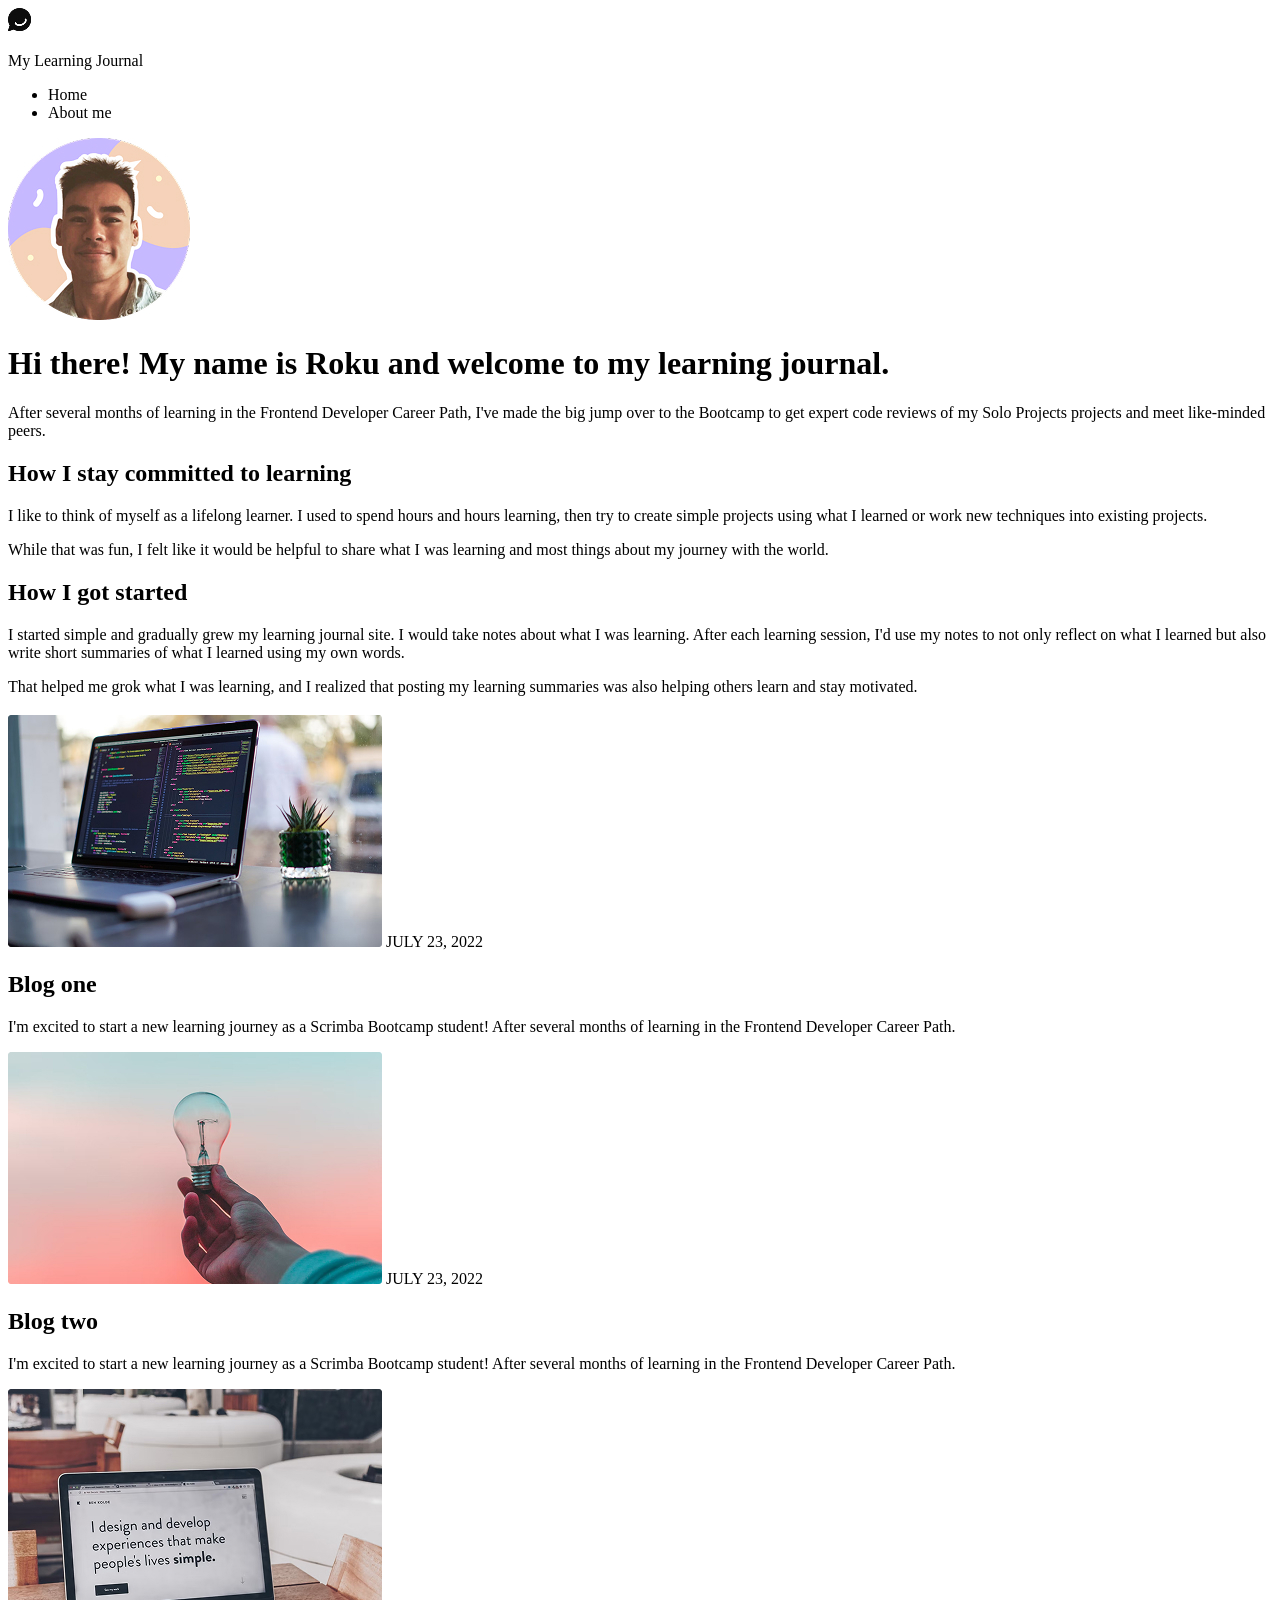
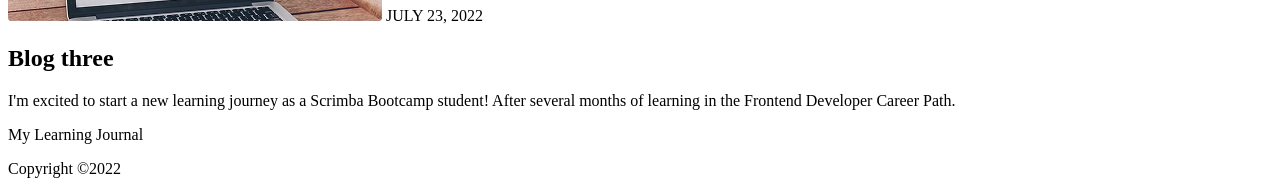
==== about.html @ 164fa24b "Update about.html" ====
<!doctype html>
<html lang="en">
  <head>
    <meta charset="UTF-8" />
    <meta name="viewport" content="width=device-width, initial-scale=1.0" />
    <title>About me</title>
  </head>
  <body>
    <header>
      <div class="logo">
        <img src="./images/logo.jpg" alt="logo" />
        <p>My Learning Journal</p>
      </div>

      <nav>
        <ul>
          <li>Home</li>
          <li>About me</li>
        </ul>
      </nav>
    </header>

    <main>
      <img src="./images/pfp.jpg" alt="" />
      <h1>Hi there! My name is Roku and welcome to my learning journal.</h1>
      <p>
        After several months of learning in the Frontend Developer Career Path,
        I've made the big jump over to the Bootcamp to get expert code reviews
        of my Solo Projects projects and meet like-minded peers.
      </p>

      <h2>How I stay committed to learning</h2>
      <p>
        I like to think of myself as a lifelong learner. I used to spend hours
        and hours learning, then try to create simple projects using what I
        learned or work new techniques into existing projects.
      </p>
      <p>
        While that was fun, I felt like it would be helpful to share what I was
        learning and most things about my journey with the world.
      </p>
      <h2>How I got started</h2>
      <p>
        I started simple and gradually grew my learning journal site. I would
        take notes about what I was learning. After each learning session, I'd
        use my notes to not only reflect on what I learned but also write short
        summaries of what I learned using my own words.
      </p>
      <p>
        That helped me grok what I was learning, and I realized that posting my
        learning summaries was also helping others learn and stay motivated.
      </p>

      <div class="recent-posts">
        <h2></h2>
        <div class="article-listing">
          <section>
            <img src="./images/article-image-01.jpg" alt="" />
            <date>JULY 23, 2022</date>
            <h2>Blog one</h2>
            <p>
              I'm excited to start a new learning journey as a Scrimba Bootcamp
              student! After several months of learning in the Frontend
              Developer Career Path.
            </p>
          </section>

          <section>
            <img src="./images/article-image-02.jpg" alt="" />
            <date>JULY 23, 2022</date>
            <h2>Blog two</h2>
            <p>
              I'm excited to start a new learning journey as a Scrimba Bootcamp
              student! After several months of learning in the Frontend
              Developer Career Path.
            </p>
          </section>

          <section>
            <img src="./images/article-image-03.jpg" alt="" />
            <date>JULY 23, 2022</date>
            <h2>Blog three</h2>
            <p>
              I'm excited to start a new learning journey as a Scrimba Bootcamp
              student! After several months of learning in the Frontend
              Developer Career Path.
            </p>
          </section>
        </div>
      </div>
    </main>

    <footer>
      <div class="footer-text">
        <p>My Learning Journal</p>
        <p>Copyright ©2022</p>
      </div>
    </footer>
  </body>
</html>
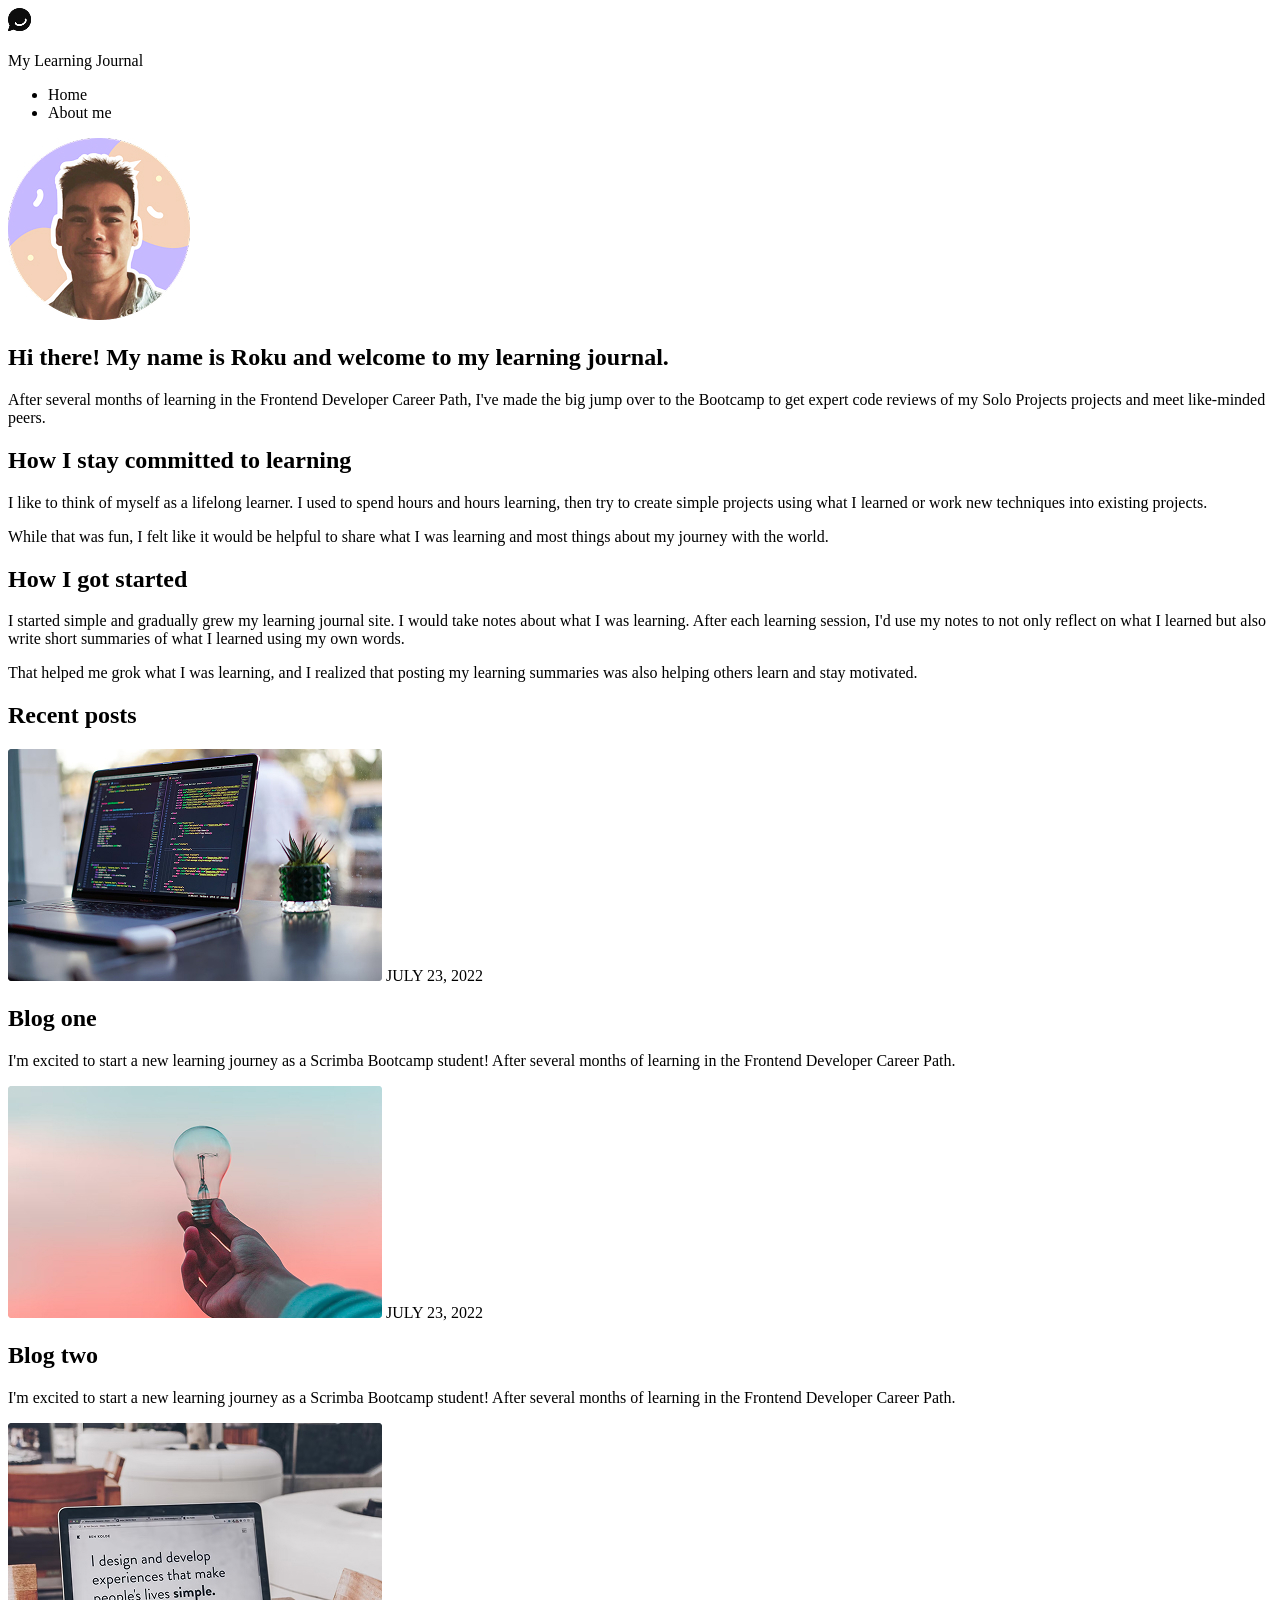
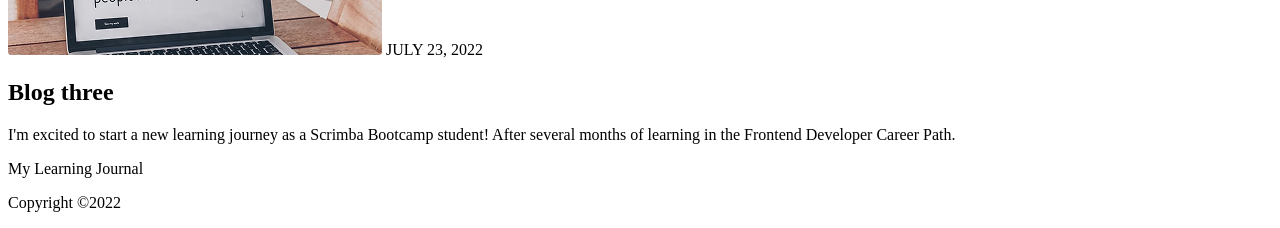
==== commit 56a83df7: "Update about.html" ====
--- a/about.html
+++ b/about.html
@@ -3,7 +3,14 @@
   <head>
     <meta charset="UTF-8" />
     <meta name="viewport" content="width=device-width, initial-scale=1.0" />
+    <link rel="preconnect" href="https://fonts.googleapis.com" />
+    <link rel="preconnect" href="https://fonts.gstatic.com" crossorigin />
+    <link
+      href="https://fonts.googleapis.com/css2?family=Roboto:ital,wght@0,100..900;1,100..900&family=Source+Sans+3:ital,wght@0,200..900;1,200..900&display=swap"
+      rel="stylesheet"
+    />
     <title>About me</title>
+    <link rel="stylesheet" href="./about.css" />
   </head>
   <body>
     <header>
@@ -21,40 +28,43 @@
     </header>
 
     <main>
-      <img src="./images/pfp.jpg" alt="" />
-      <h1>Hi there! My name is Roku and welcome to my learning journal.</h1>
-      <p>
-        After several months of learning in the Frontend Developer Career Path,
-        I've made the big jump over to the Bootcamp to get expert code reviews
-        of my Solo Projects projects and meet like-minded peers.
-      </p>
+      <img src="./images/pfp.jpg" alt="" class="pfp-img" />
+      <article>
+        <h1>Hi there! My name is Roku and welcome to my learning journal.</h1>
+        <p>
+          After several months of learning in the Frontend Developer Career
+          Path, I've made the big jump over to the Bootcamp to get expert code
+          reviews of my Solo Projects projects and meet like-minded peers.
+        </p>
 
-      <h2>How I stay committed to learning</h2>
-      <p>
-        I like to think of myself as a lifelong learner. I used to spend hours
-        and hours learning, then try to create simple projects using what I
-        learned or work new techniques into existing projects.
-      </p>
-      <p>
-        While that was fun, I felt like it would be helpful to share what I was
-        learning and most things about my journey with the world.
-      </p>
-      <h2>How I got started</h2>
-      <p>
-        I started simple and gradually grew my learning journal site. I would
-        take notes about what I was learning. After each learning session, I'd
-        use my notes to not only reflect on what I learned but also write short
-        summaries of what I learned using my own words.
-      </p>
-      <p>
-        That helped me grok what I was learning, and I realized that posting my
-        learning summaries was also helping others learn and stay motivated.
-      </p>
+        <h2>How I stay committed to learning</h2>
+        <p>
+          I like to think of myself as a lifelong learner. I used to spend hours
+          and hours learning, then try to create simple projects using what I
+          learned or work new techniques into existing projects.
+        </p>
+        <p>
+          While that was fun, I felt like it would be helpful to share what I
+          was learning and most things about my journey with the world.
+        </p>
+        <h2>How I got started</h2>
+        <p>
+          I started simple and gradually grew my learning journal site. I would
+          take notes about what I was learning. After each learning session, I'd
+          use my notes to not only reflect on what I learned but also write
+          short summaries of what I learned using my own words.
+        </p>
+        <p>
+          That helped me grok what I was learning, and I realized that posting
+          my learning summaries was also helping others learn and stay
+          motivated.
+        </p>
+      </article>
 
       <div class="recent-posts">
-        <h2></h2>
+        <h2>Recent posts</h2>
         <div class="article-listing">
-          <section>
+          <section class="article">
             <img src="./images/article-image-01.jpg" alt="" />
             <date>JULY 23, 2022</date>
             <h2>Blog one</h2>
@@ -65,7 +75,7 @@
             </p>
           </section>
 
-          <section>
+          <section class="article">
             <img src="./images/article-image-02.jpg" alt="" />
             <date>JULY 23, 2022</date>
             <h2>Blog two</h2>
@@ -76,7 +86,7 @@
             </p>
           </section>
 
-          <section>
+          <section class="article">
             <img src="./images/article-image-03.jpg" alt="" />
             <date>JULY 23, 2022</date>
             <h2>Blog three</h2>
@@ -92,8 +102,8 @@
 
     <footer>
       <div class="footer-text">
-        <p>My Learning Journal</p>
-        <p>Copyright ©2022</p>
+        <p class="footer-text-1">My Learning Journal</p>
+        <p class="footer-text-2">Copyright ©2022</p>
       </div>
     </footer>
   </body>
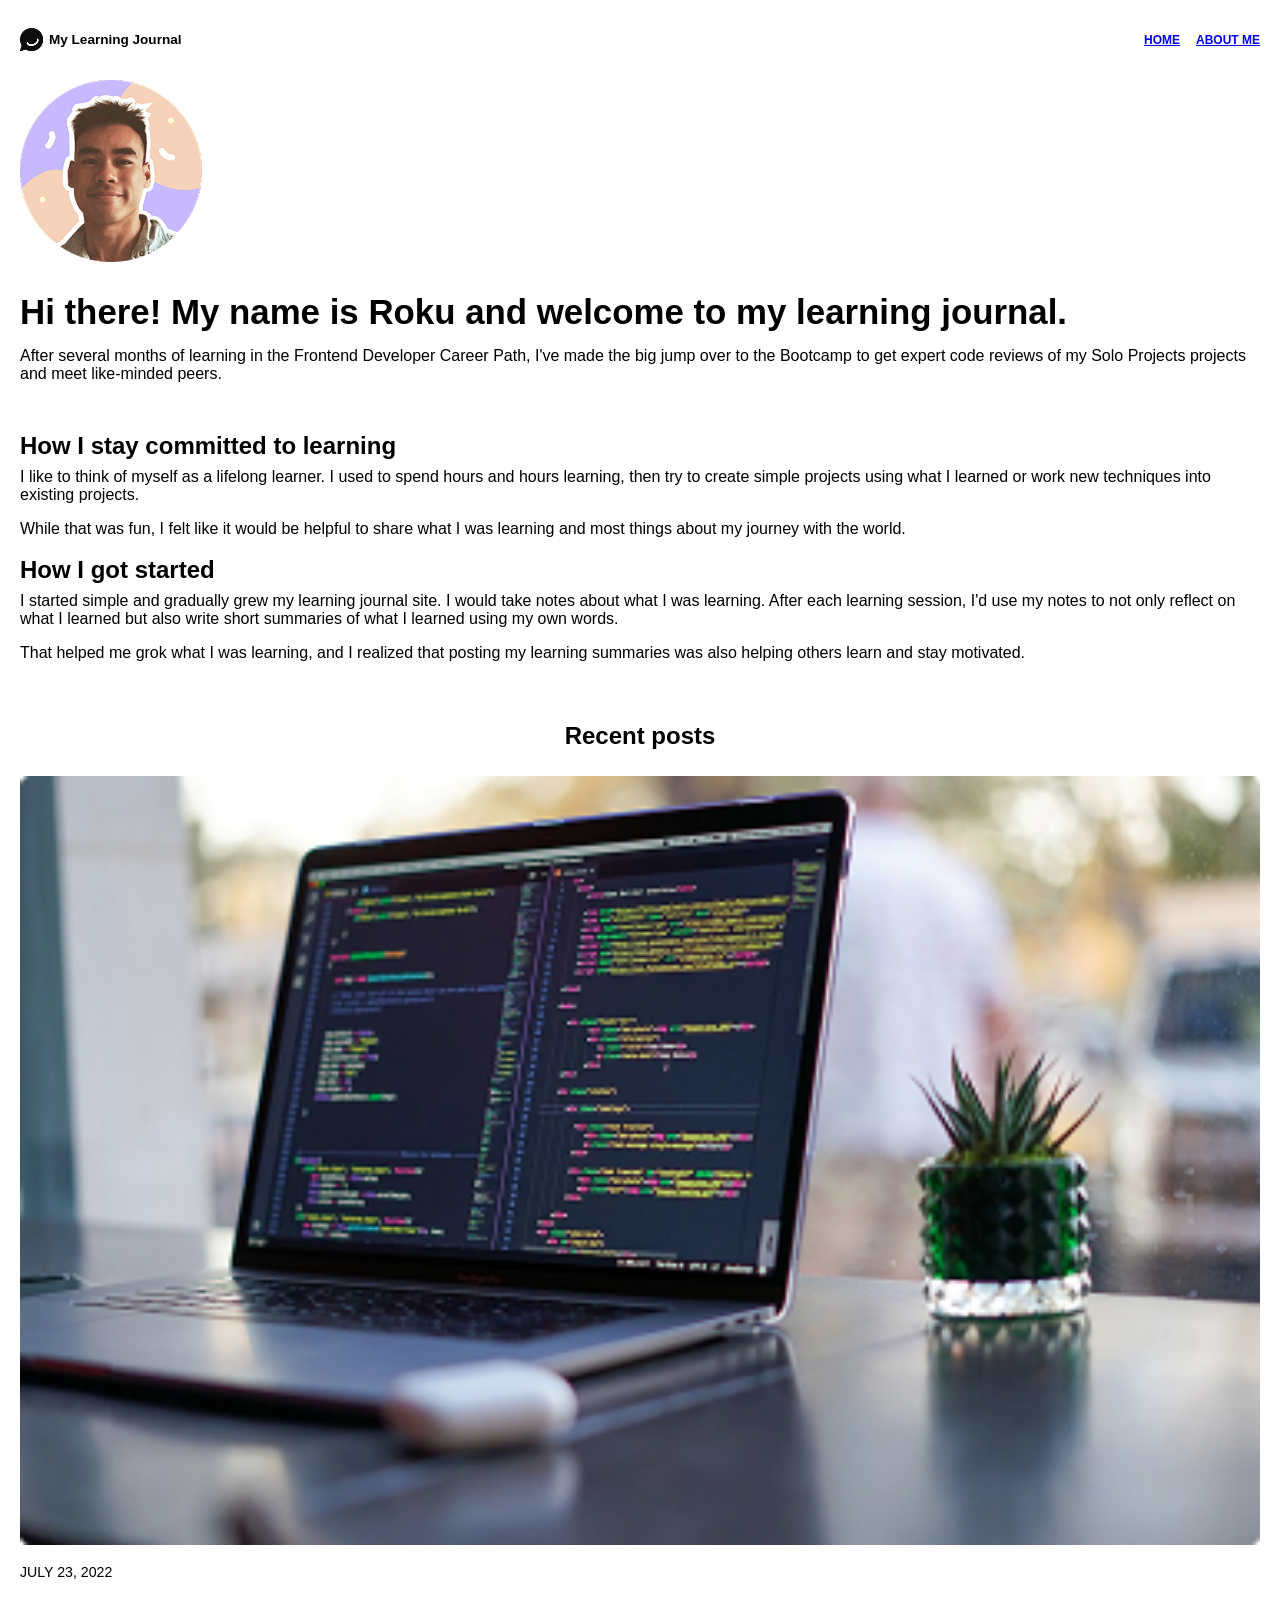
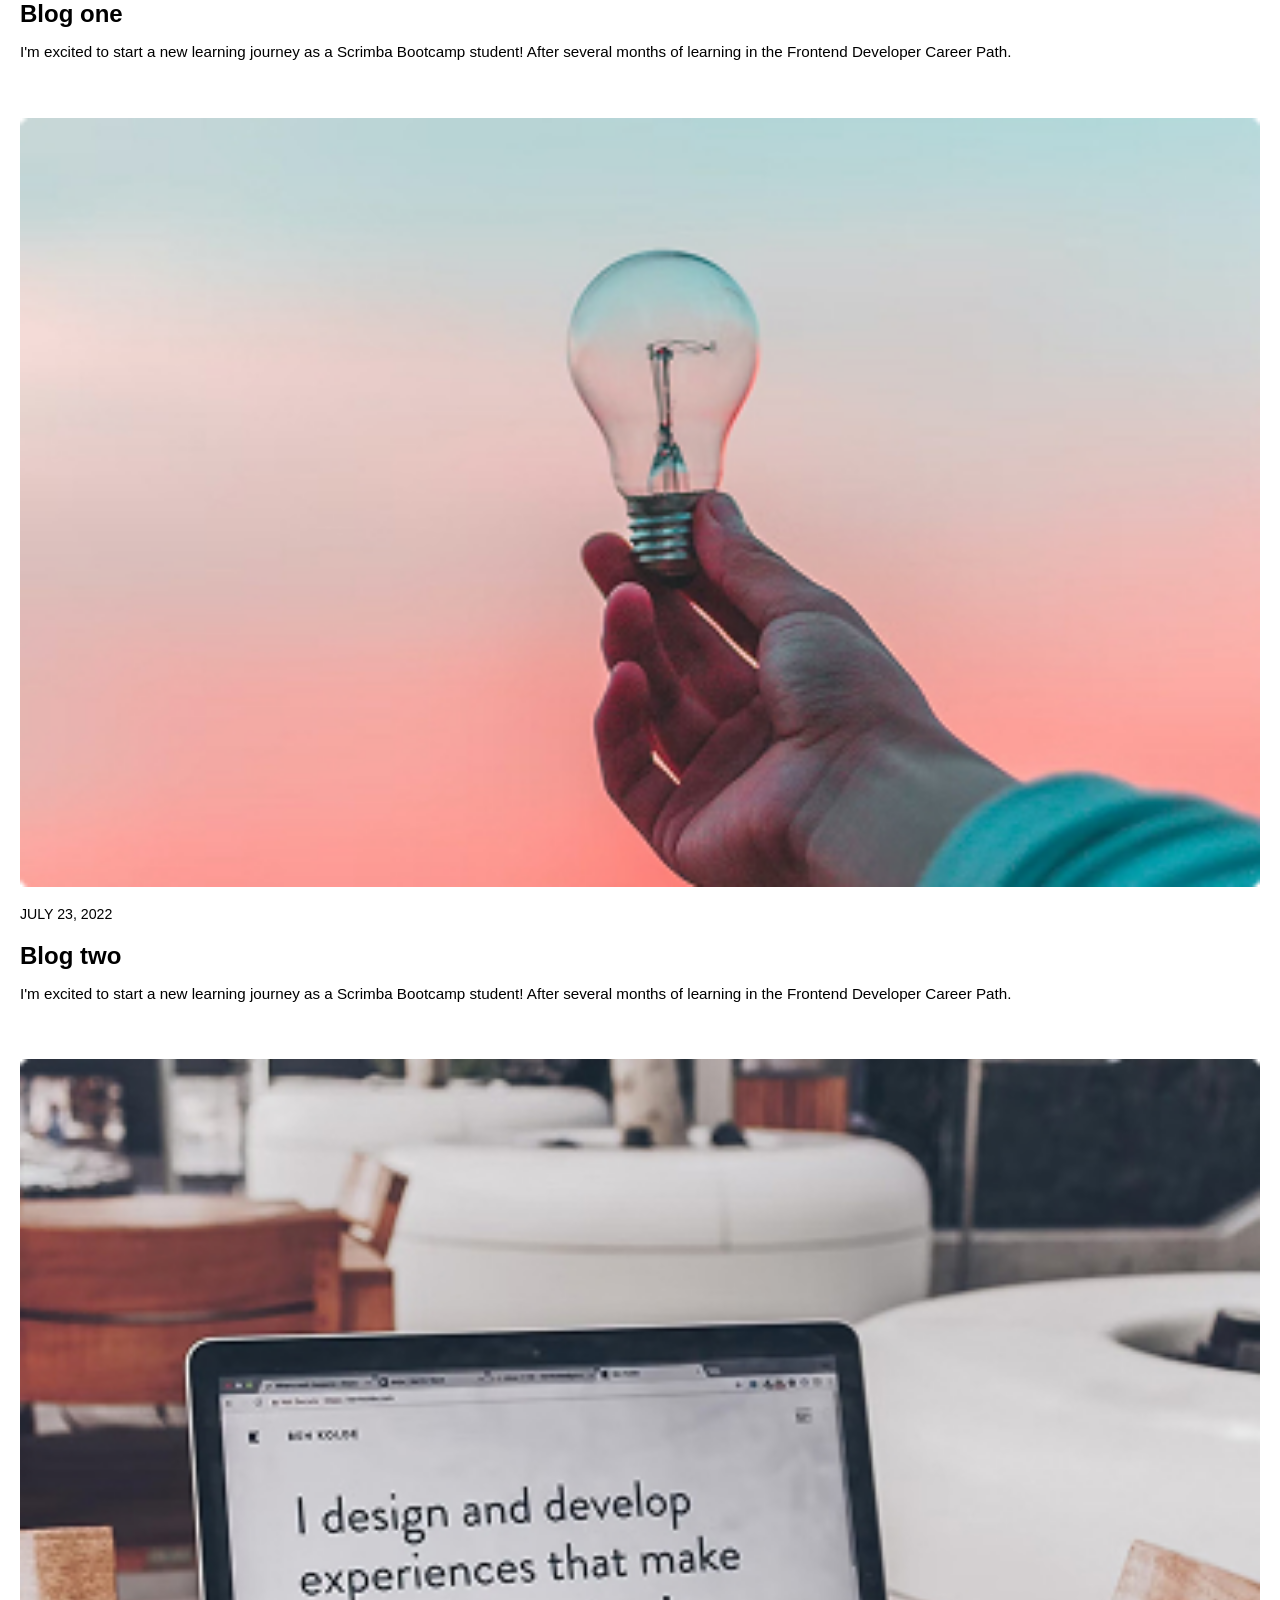
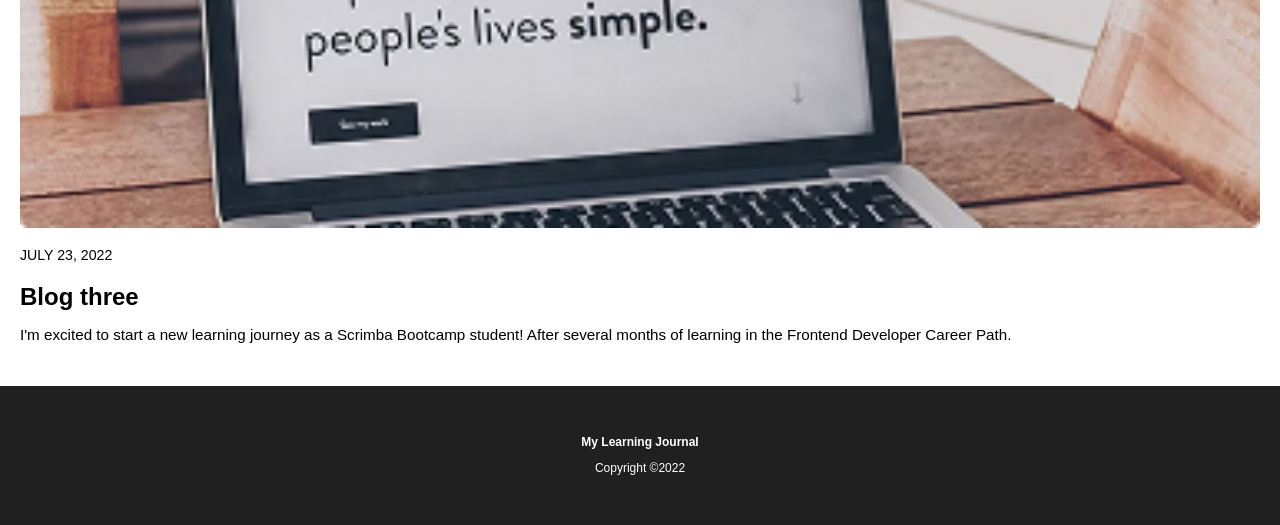
==== commit dcb41169: "Update about.html" ====
--- a/about.html
+++ b/about.html
@@ -21,8 +21,8 @@
 
       <nav>
         <ul>
-          <li>Home</li>
-          <li>About me</li>
+          <li><a href="./index.html">Home</a></li>
+          <li><a href="./about.html">About me</a></li>
         </ul>
       </nav>
     </header>
--- a/about.css
+++ b/about.css
@@ -0,0 +1,152 @@
+* {
+  box-sizing: border-box;
+}
+
+body {
+  margin: 0;
+  padding: 0;
+  font-family: "Source Sans 3", sans-serif;
+}
+
+/* TYPOGRAPHY */
+
+.logo p,
+h1 {
+  line-height: 108.2%;
+  letter-spacing: -3%;
+}
+
+.logo p {
+  font-family: "Roboto", sans-serif;
+  font-size: 0.847rem;
+  font-weight: 900;
+}
+
+nav li {
+  font-size: 0.75rem;
+  font-weight: 600;
+  text-transform: uppercase;
+  list-style: none;
+}
+
+h1,
+article p,
+.recent-posts > h2 {
+  margin: 0;
+}
+
+article p {
+  font-weight: 400;
+}
+
+h1 {
+  font-size: 2.178rem;
+  font-weight: 700;
+  margin-bottom: 1rem;
+}
+
+article p,
+h2 {
+  font-size: 1rem;
+}
+
+article p {
+  margin-bottom: 1rem;
+}
+
+article > p:nth-child(2) {
+  margin-bottom: 3.125rem;
+}
+
+date {
+  font-size: 0.886rem;
+  font-weight: 400;
+  margin-bottom: 0.563rem;
+}
+
+h2 {
+  font-size: 1.5rem;
+  font-weight: 700;
+  line-height: 108.2%;
+  margin-bottom: 0.563rem;
+}
+
+.article p {
+  font-size: 0.95rem;
+  font-weight: 300;
+  line-height: 125%;
+}
+
+.recent-posts > h2 {
+  text-align: center;
+  margin-bottom: 1.688rem;
+}
+
+footer {
+  background-color: #202020;
+  color: #fff;
+  padding: 2.313rem 8rem;
+  text-align: center;
+}
+
+.footer-text p {
+  font-size: 0.75rem;
+}
+
+.footer-text-1 {
+  font-size: 1rem;
+  font-weight: 600;
+}
+
+.footer-text-2 {
+  font-weight: 300;
+  line-height: 125%;
+}
+
+/* IMAGES */
+
+.pfp-img {
+  padding-left: 1.25rem;
+}
+
+.article img {
+  width: 100%;
+  margin-bottom: 0.875rem;
+  border-radius: 0.188rem;
+}
+
+/* LAYOUT */
+
+header,
+.logo,
+nav ul {
+  display: flex;
+}
+
+header {
+  justify-content: space-between;
+  padding: 1.063rem 1.25rem;
+}
+
+.logo {
+  align-items: center;
+  gap: 0.313rem;
+}
+
+nav ul {
+  gap: 1rem;
+}
+
+article {
+  padding: 1.688rem 1.25rem 2.813rem 1.25rem;
+}
+
+.recent-posts {
+  padding: 0 1.25rem 1.688rem 1.25rem;
+}
+
+.article-listing {
+  display: flex;
+  flex-direction: column;
+  gap: 2.563rem;
+}
